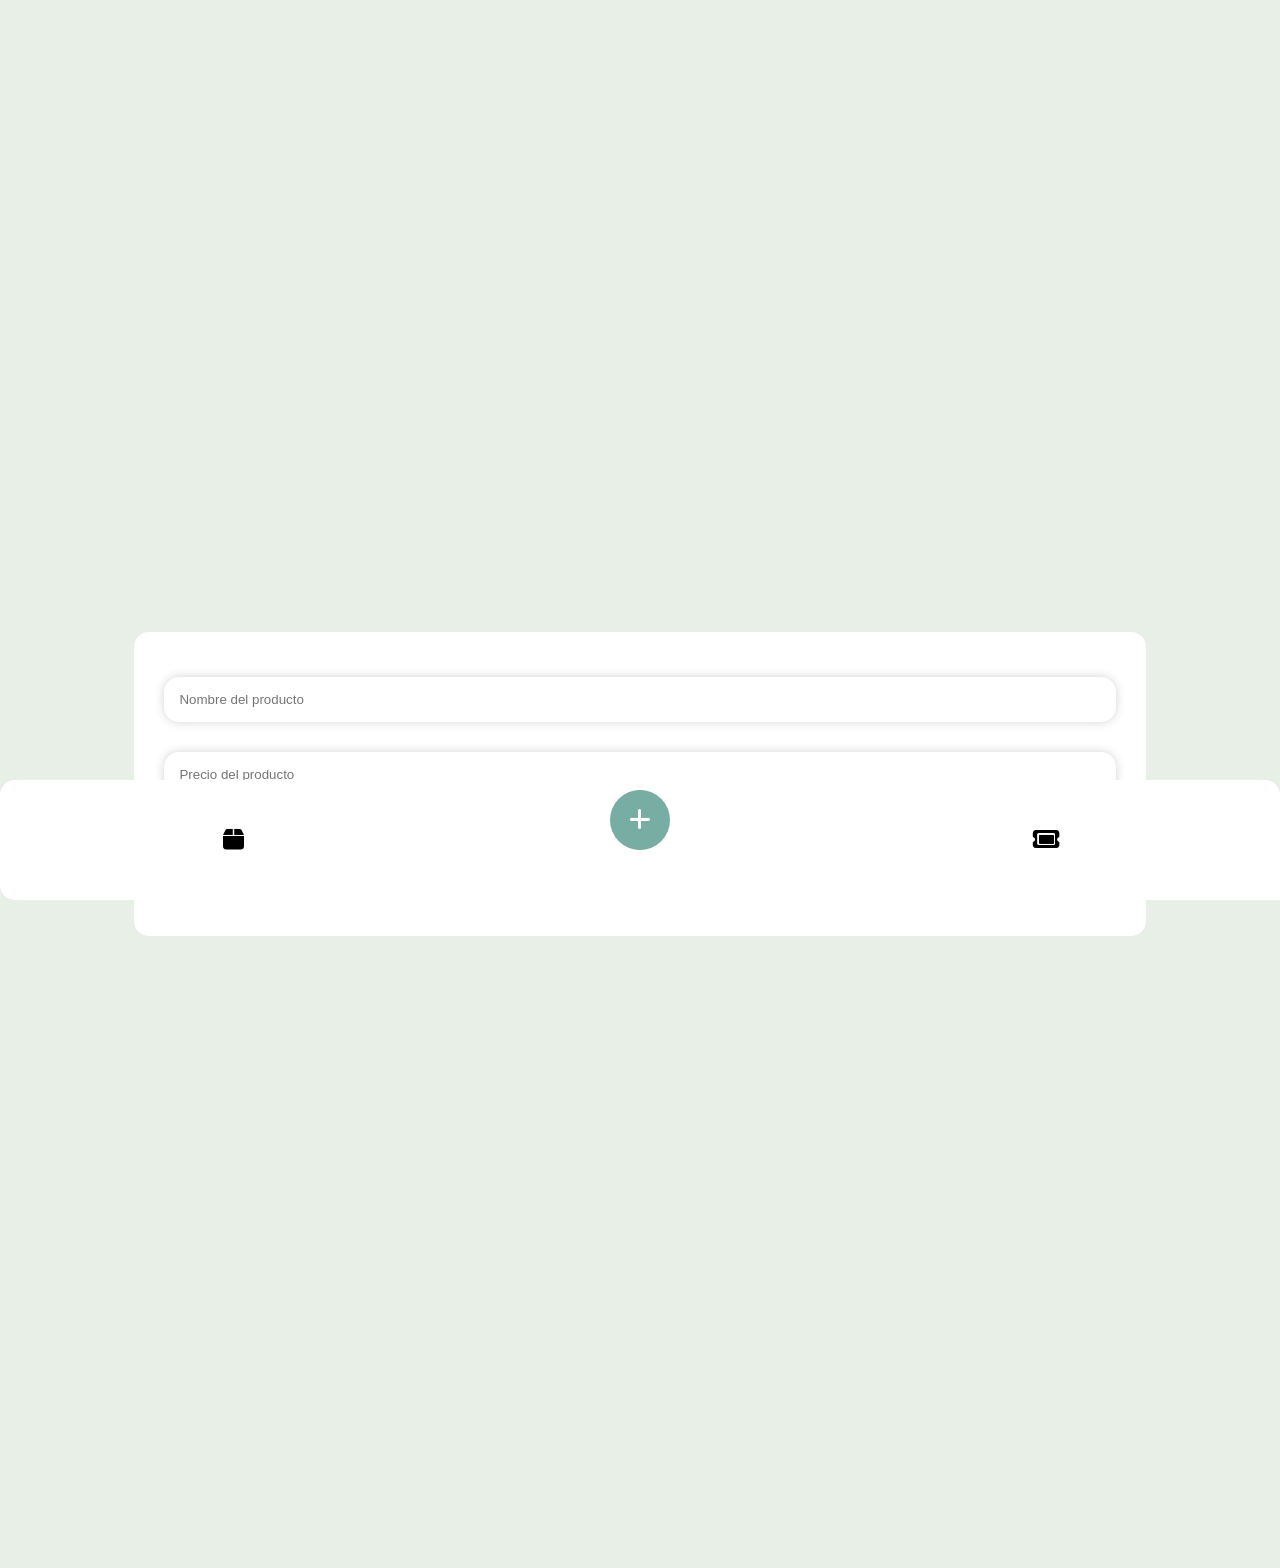
==== index.html @ 4f0a6267 "Add files via upload" ====
<!doctype html>
<html lang="es">
<head>
    <meta charset="utf-8">
    <meta name="viewport" content="width=device-width, initial-scale=1">
    <title>Programa de Productos</title>
    <link rel="stylesheet" href="https://cdnjs.cloudflare.com/ajax/libs/font-awesome/6.4.2/css/all.min.css">
    <link rel="stylesheet" href="style.css">
    <script src="https://code.jquery.com/jquery-3.6.0.min.js"></script>
</head>
<body>
    <div class="ventana">
        <div class="inputs">
            <input type="text" id="product-name" placeholder="Nombre del producto">
            <input type="number" id="product-price" placeholder="Precio del producto">  
        </div>
        <button id="add-product-btn">Añadir Producto</button>
        <h4 class="alerta"></h4>
    </div>

    <div class="bottom-menu">
        <a href="inventario.html">
            <button>
                <i class="fa-solid fa-box"></i> </button>
        </a>
        <a href="index.html">
            <button class="seleccion">
                <i class="fa-solid fa-plus"></i>
            </button>
        </a>
        <a href="ticket.html">
            <button>
                <i class="fa-solid fa-ticket"></i>
            </button>
        </a>
    </div>

    <script src="jquery.js"></script>
    <script>
        $('#add-product-btn').on('click', function(e) {
            e.preventDefault();

            let nombre = $('#product-name').val().trim();
            let precio = parseFloat($('#product-price').val());

            if (!nombre || isNaN(precio)) {
                $(".alerta").text("Por favor, completa los campos correctamente.");
                return;
            }

            let nuevoProducto = {
                id: Date.now(),
                nombre: nombre,
                precio: precio
            };

            stockProductos.push(nuevoProducto);
            localStorage.setItem('productos_stock', JSON.stringify(stockProductos));

            $('#product-name').val('');
            $('#product-price').val('');
            
            $(".alerta").text("¡Guardado!");
            setTimeout(() => {
                $(".alerta").text("");
            }, 2000);
        });
    </script>
</body>
</html>
---- style.css ----
@import url('https://fonts.googleapis.com/css2?family=Poppins:wght@400;500;600;700&display=swap');

:root {
    --pri: #1e231e;
    --sec: #77ada2;
    --gris: #acbcae;
    --blanco: #ffff;
    --palido: rgba(223, 234, 223, 0.733);
}

* {
    box-sizing: border-box;
    transition: 0.3s ease;
}
h2 {
    text-align: center; color: var(--pri);
    margin-top: 50px;
}
.inventario {
    width: 100%;
    padding: 25px;
    margin-bottom: 50%;
}
body {
    background-color: var(--palido);
    font-family: Poppins;
}
.bottom-menu {
    width: 100%; display: flex; justify-content: space-around;
    position: fixed; bottom: 0px; padding: 30px;
    background-color: var(--blanco); left: 0;
    border-radius: 15px 15px 0;
    color: var(--pri); height: 120px;
}
.bottom-menu button {
    padding: 10px; width: 60px; height: 60px;
    background: none; border: none;
    font-size: 1.5rem;
}
.seleccion {
    background-color: var(--sec) !important;
    border-radius: 50%; color: var(--blanco);
    margin-top: -50px;
}
.ventana{
    background-color: var(--blanco); width: 80%;
    margin: 50% auto; padding: 30px;
    border-radius: 15px;
}
.papel {
    background-color: var(--blanco); width: 80%;
    margin: 30% auto; padding: 30px;
    border-radius: 15px;
    margin-bottom: 60%;
}
.papel {
    color: var(--pri);
}
.papel button {
    background-color: var(--pri); color: var(--blanco);
    padding: 15px; width: 100%; border: none;
    border-radius: 15px;
}
.item-ticket {
    padding: 10px; width: 100%;
    margin-bottom: 15px; display: flex;
    justify-content: space-between; align-items: center;
    font-size: 1rem; 
}
.ventana input {
    background-color: var(--blanco); border: none;
    color: var(--pri); padding: 15px;
    box-shadow: 0 0 10px rgba(41, 45, 41, 0.212);
    border-radius: 15px; margin: 15px 0;
    width: 100%;
}
.ventana button {
    background-color: var(--sec); color: var(--blanco);
    padding: 15px; font-size: 1.5rem; border: none;
    border-radius: 15px; width: 100%;
    margin-top: 15px;
}
.alerta {
    color: var(--sec);
    text-align: center
}
.item-producto {
    background-color: var(--blanco); display: flex;
    flex-direction: column;
    padding: 20px; border-radius: 15px;
    justify-content: space-between; align-items: center;
    margin-top: 20px; font-size: 1.3rem;
}
.item-producto button {
    background-color: var(--sec);
    color: var(--blanco); padding: 20px;
    border: none; border-radius: 15px;
    width: 100%; margin-top: 25px;
    font-size: 1rem;
}
.buscador {
    width: 100%; padding: 25px; color: var(--pri);
}
#buscador-stock {
    background-color: var(--blanco);
    padding: 15px; margin: 25px auto;
    width: 100%; border: none;
    border-radius: 10px;
}
.descuento {
    width: 100%; display: flex; justify-content: space-between;
    align-items: center; color: var(--pri);
    margin-top: -35px;
}
.descuento input {
    background-color: var(--blanco);
    width: 30%; padding: 15px; border: none;
}
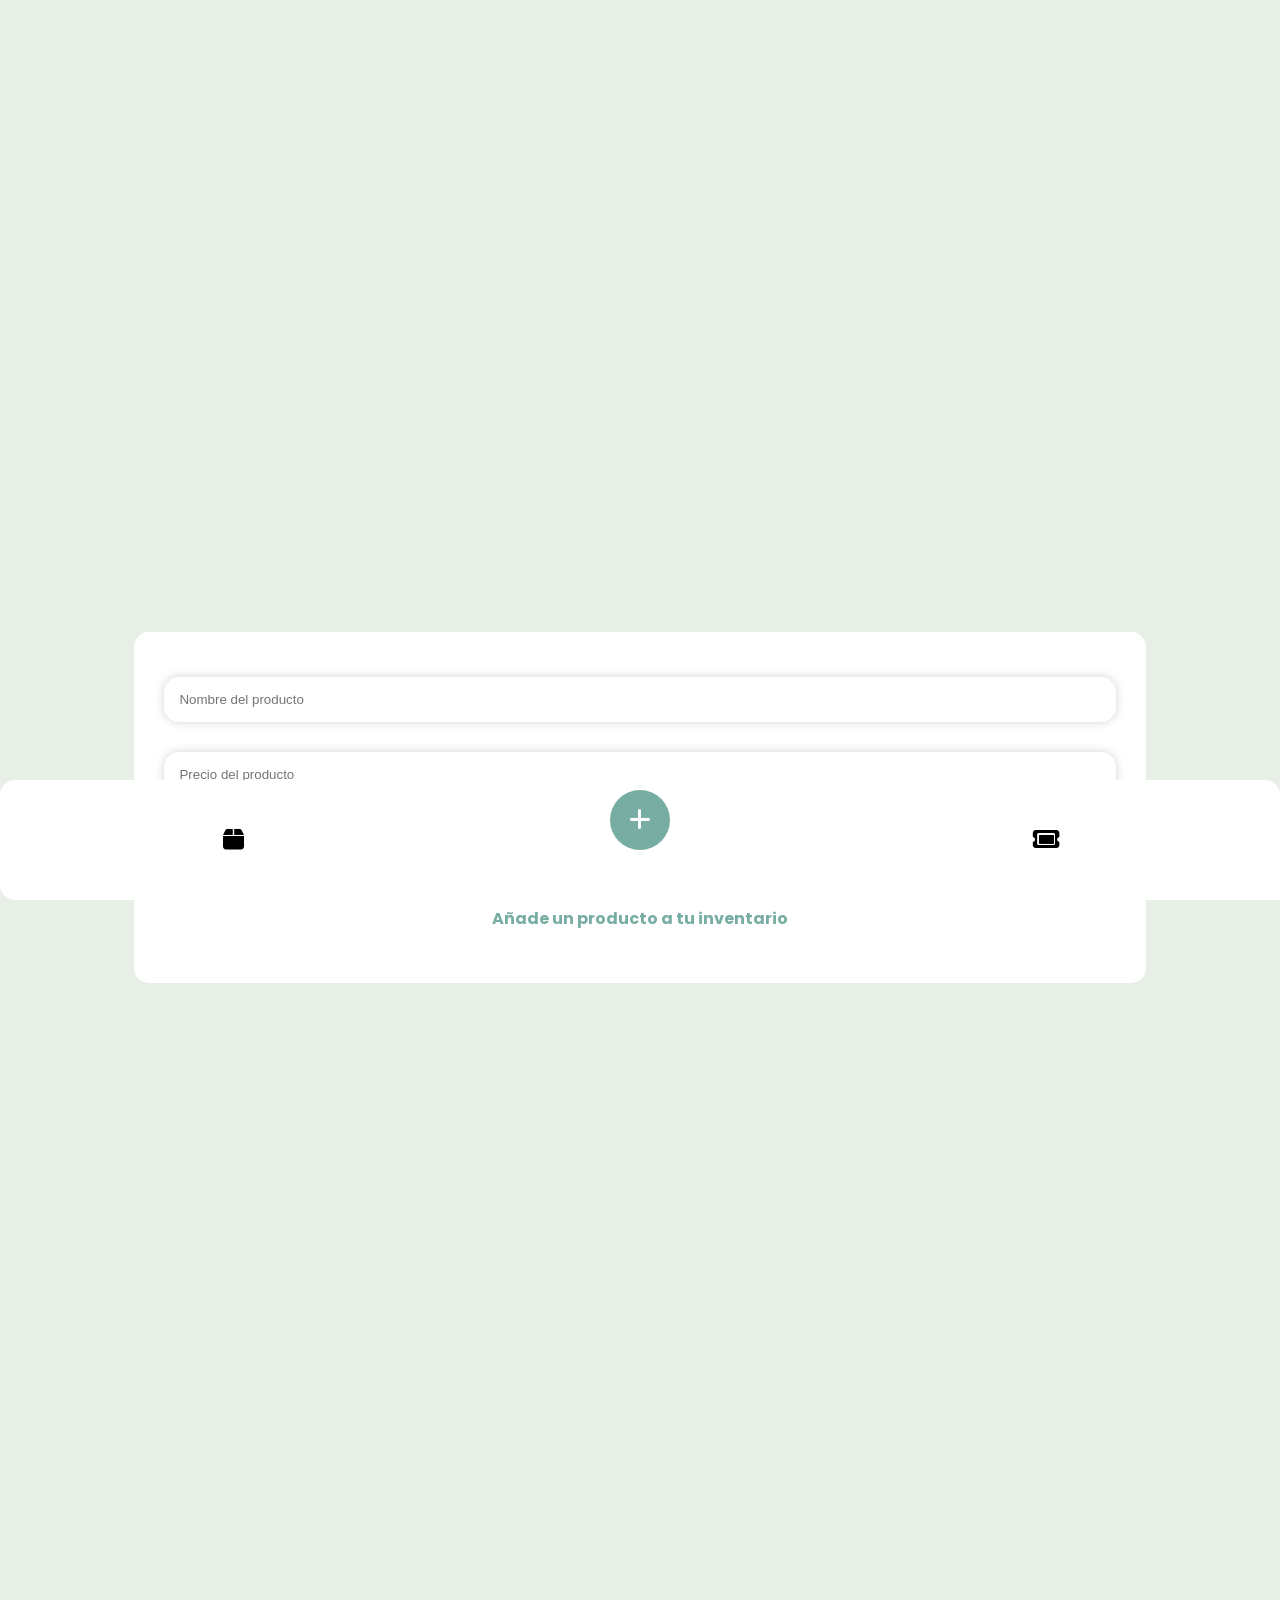
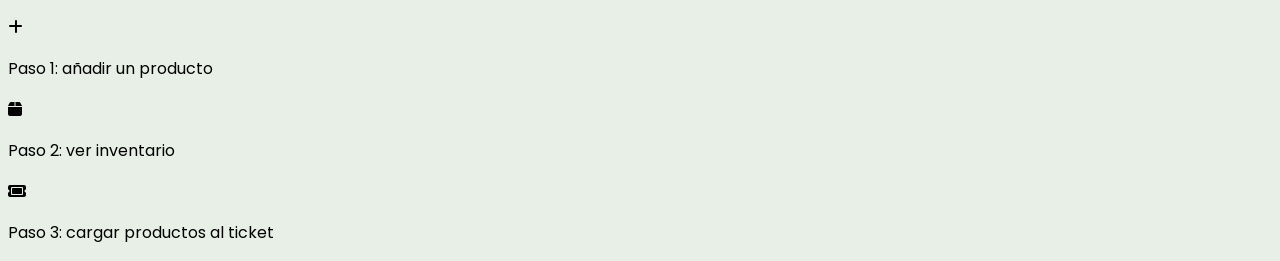
==== commit 7e1e5393: "Enhance product addition instructions in index.html Added instructions for adding products to invent" ====
--- a/index.html
+++ b/index.html
@@ -15,8 +15,40 @@
             <input type="number" id="product-price" placeholder="Precio del producto">  
         </div>
         <button id="add-product-btn">Añadir Producto</button>
-        <h4 class="alerta"></h4>
+        <h4 class="alerta">
+            Añade un producto a tu inventario 
+        </h4>
     </div>
+
+    <div class="cont-tuto">
+        <div class="paso">
+            <div class="icono">
+                <i class="fa-solid fa-plus"></i>
+            </div>
+            <p>
+                Paso 1: añadir un producto
+            </p>
+        </div>
+        <div class="separador"></div>
+        <div class="paso">
+            <div class="icono">
+                <i class="fa-solid fa-box"></i>
+            </div>
+            <p>
+                Paso 2: ver inventario 
+            </p>
+        </div>
+        <div class="separador"></div>
+        <div class="paso">
+            <div class="icono">
+                <i class="fa-solid fa-ticket"></i>
+            </div>
+            <p>
+                Paso 3: cargar productos al ticket
+            </p>
+        </div>
+    </div>
+
 
     <div class="bottom-menu">
         <a href="inventario.html">
@@ -67,4 +99,4 @@
         });
     </script>
 </body>
-</html>+</html>
